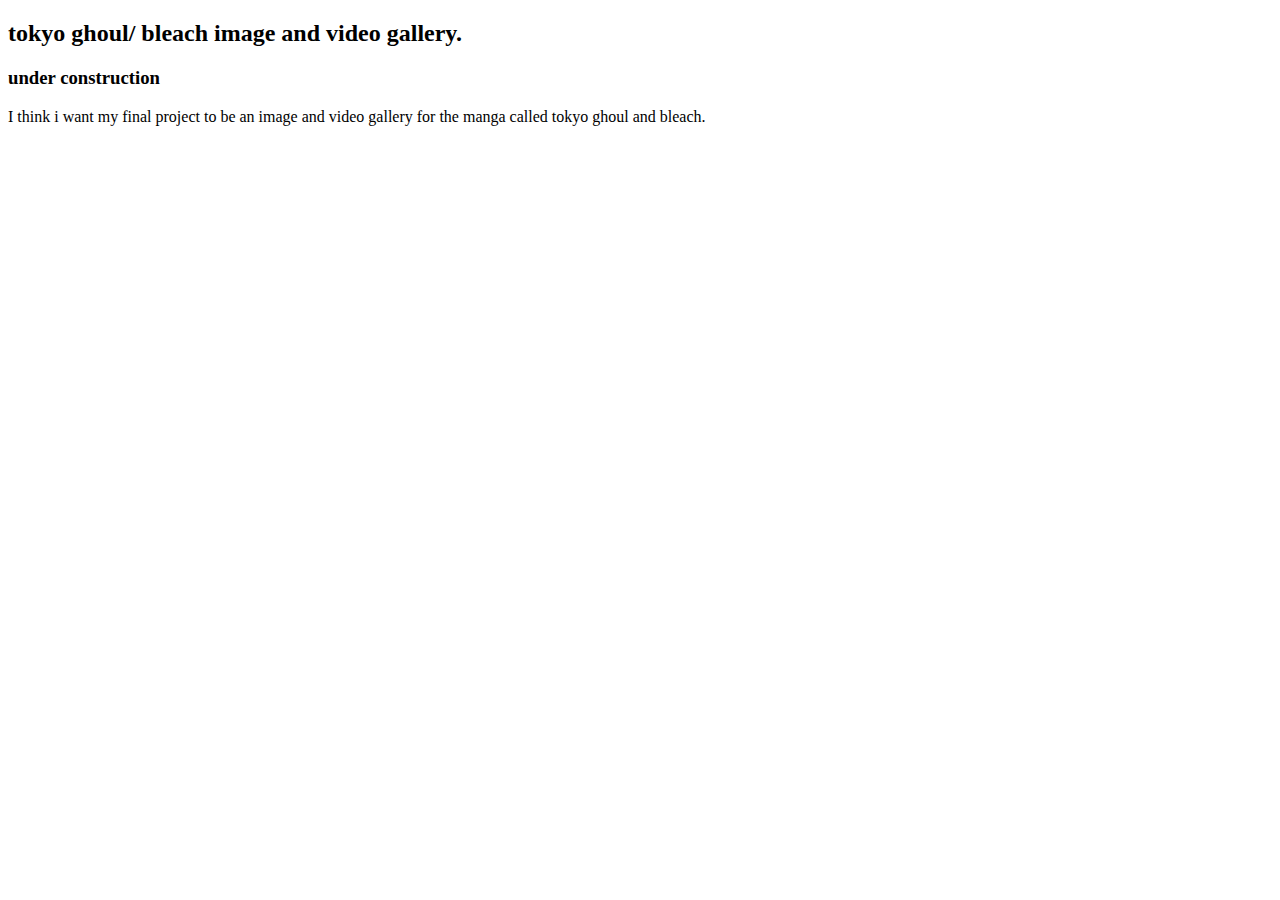
==== index.html @ e6ef3c68 "final project" ====
<!DOCTYPE html>
<html lang="en">
<head>
    <meta charset="UTF-8">
    <meta name="viewport" content="width=device-width, initial-scale=1.0">
    <title>Document</title>
</head>
<body>
    <header>
        <h2>tokyo ghoul/ bleach image and video gallery.</h2>
        <h3>under construction</h3>
    </header>
    <main>
        <p>I think i want my final project to be an image and video gallery
            for the manga called tokyo ghoul and bleach. 
        </p>
    </main>
    <footer>

    </footer>
</body>
</html>
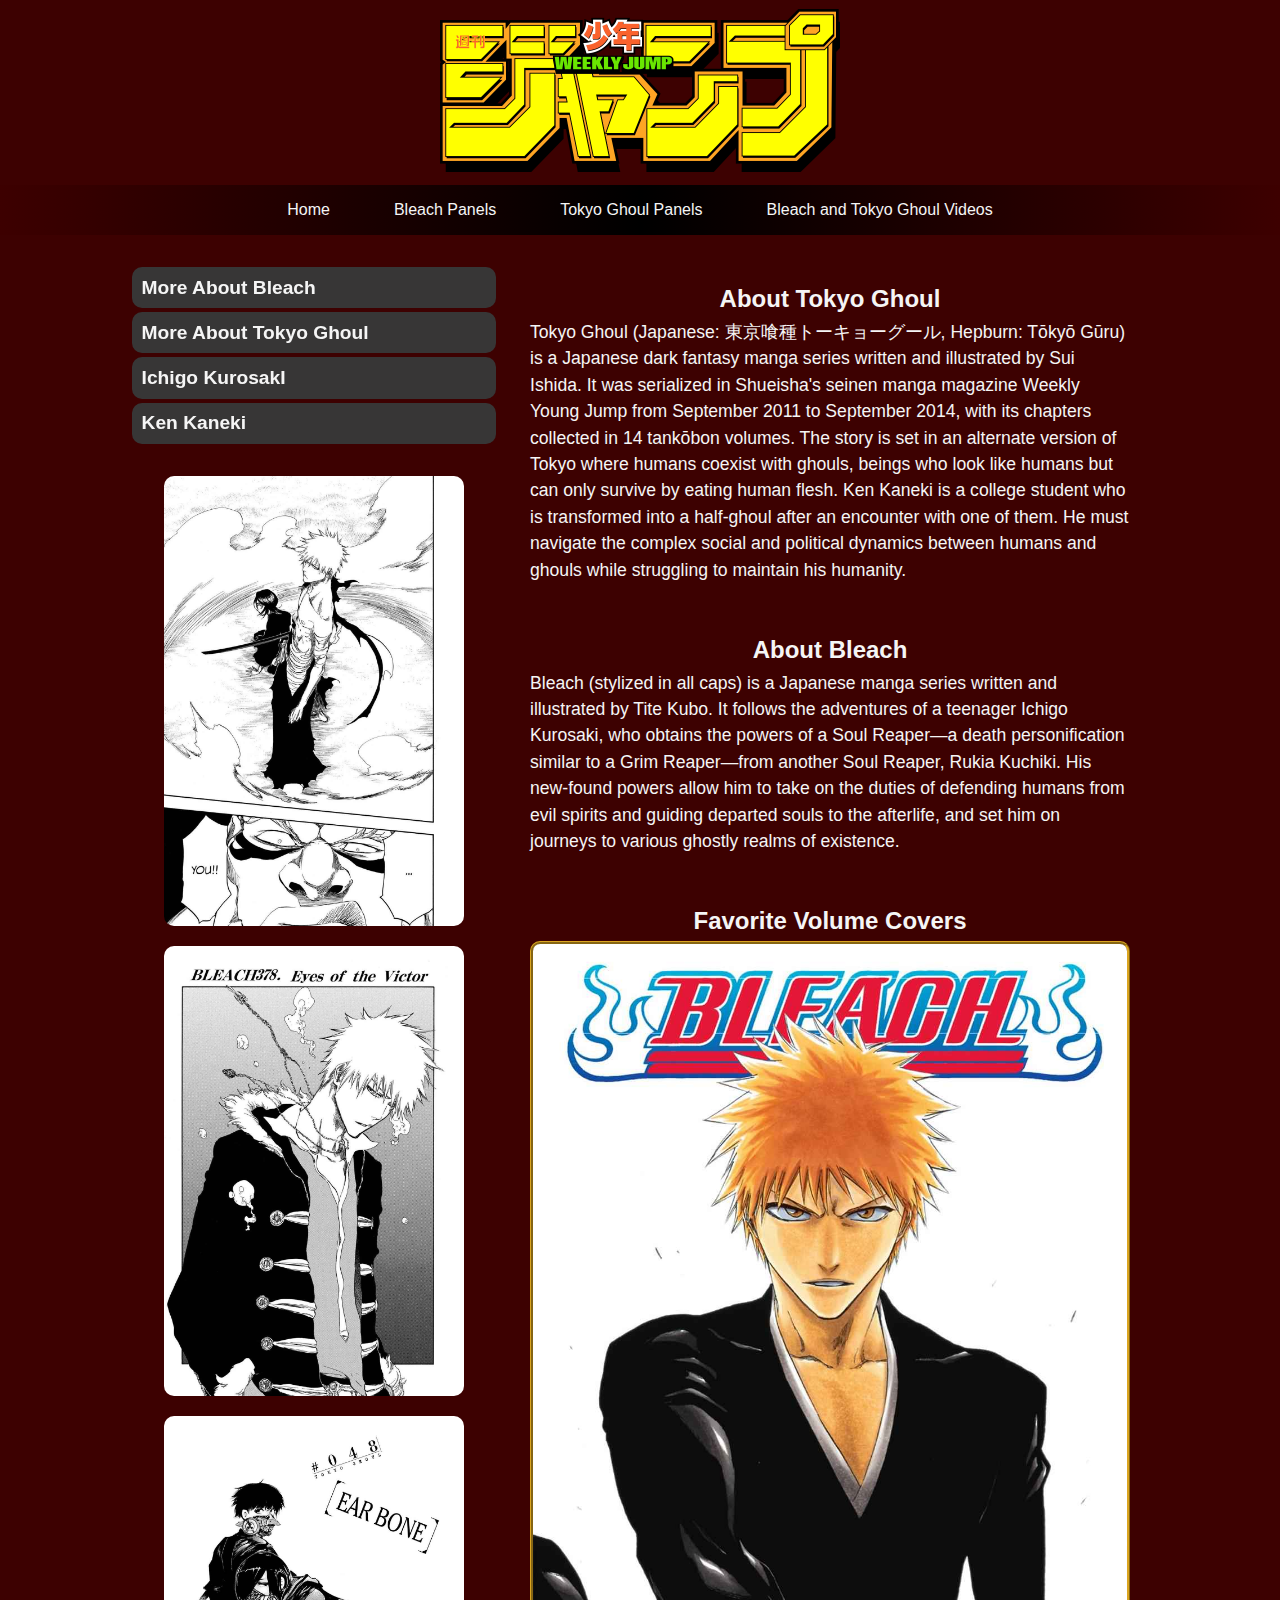
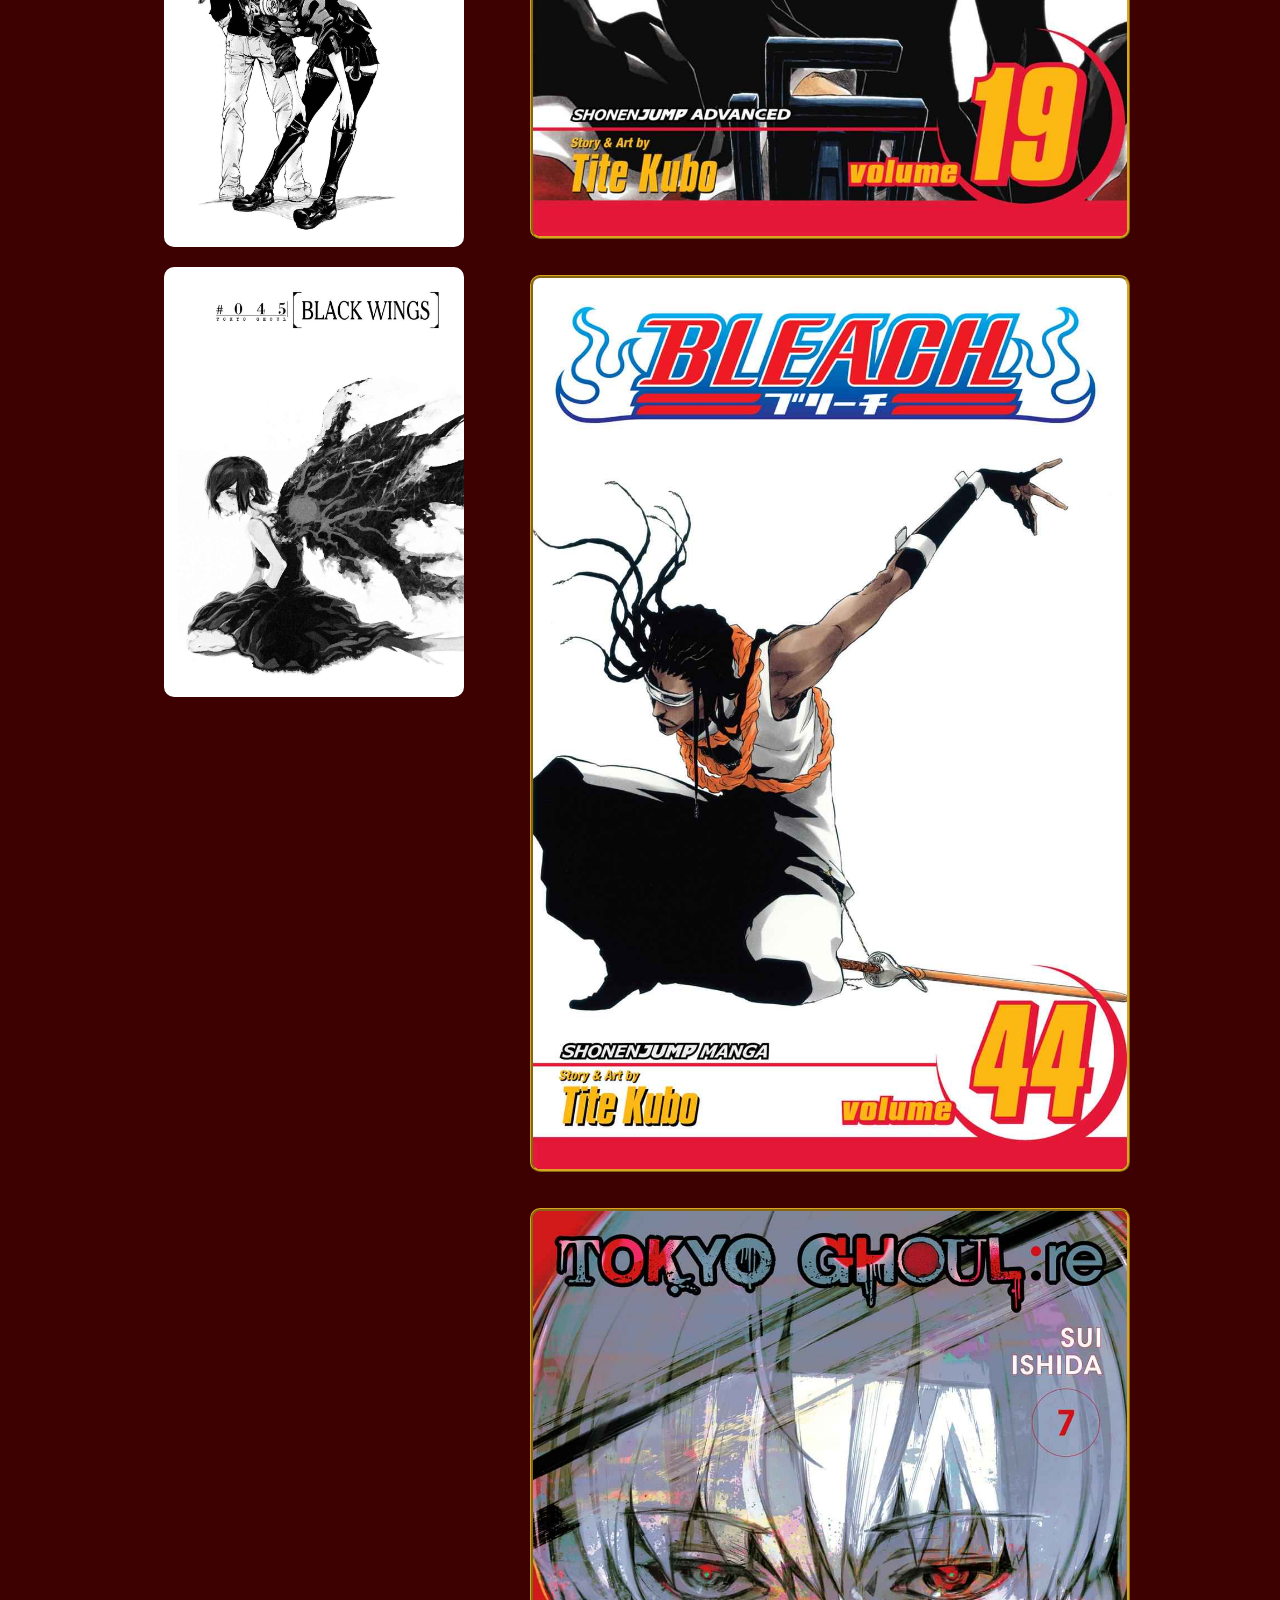
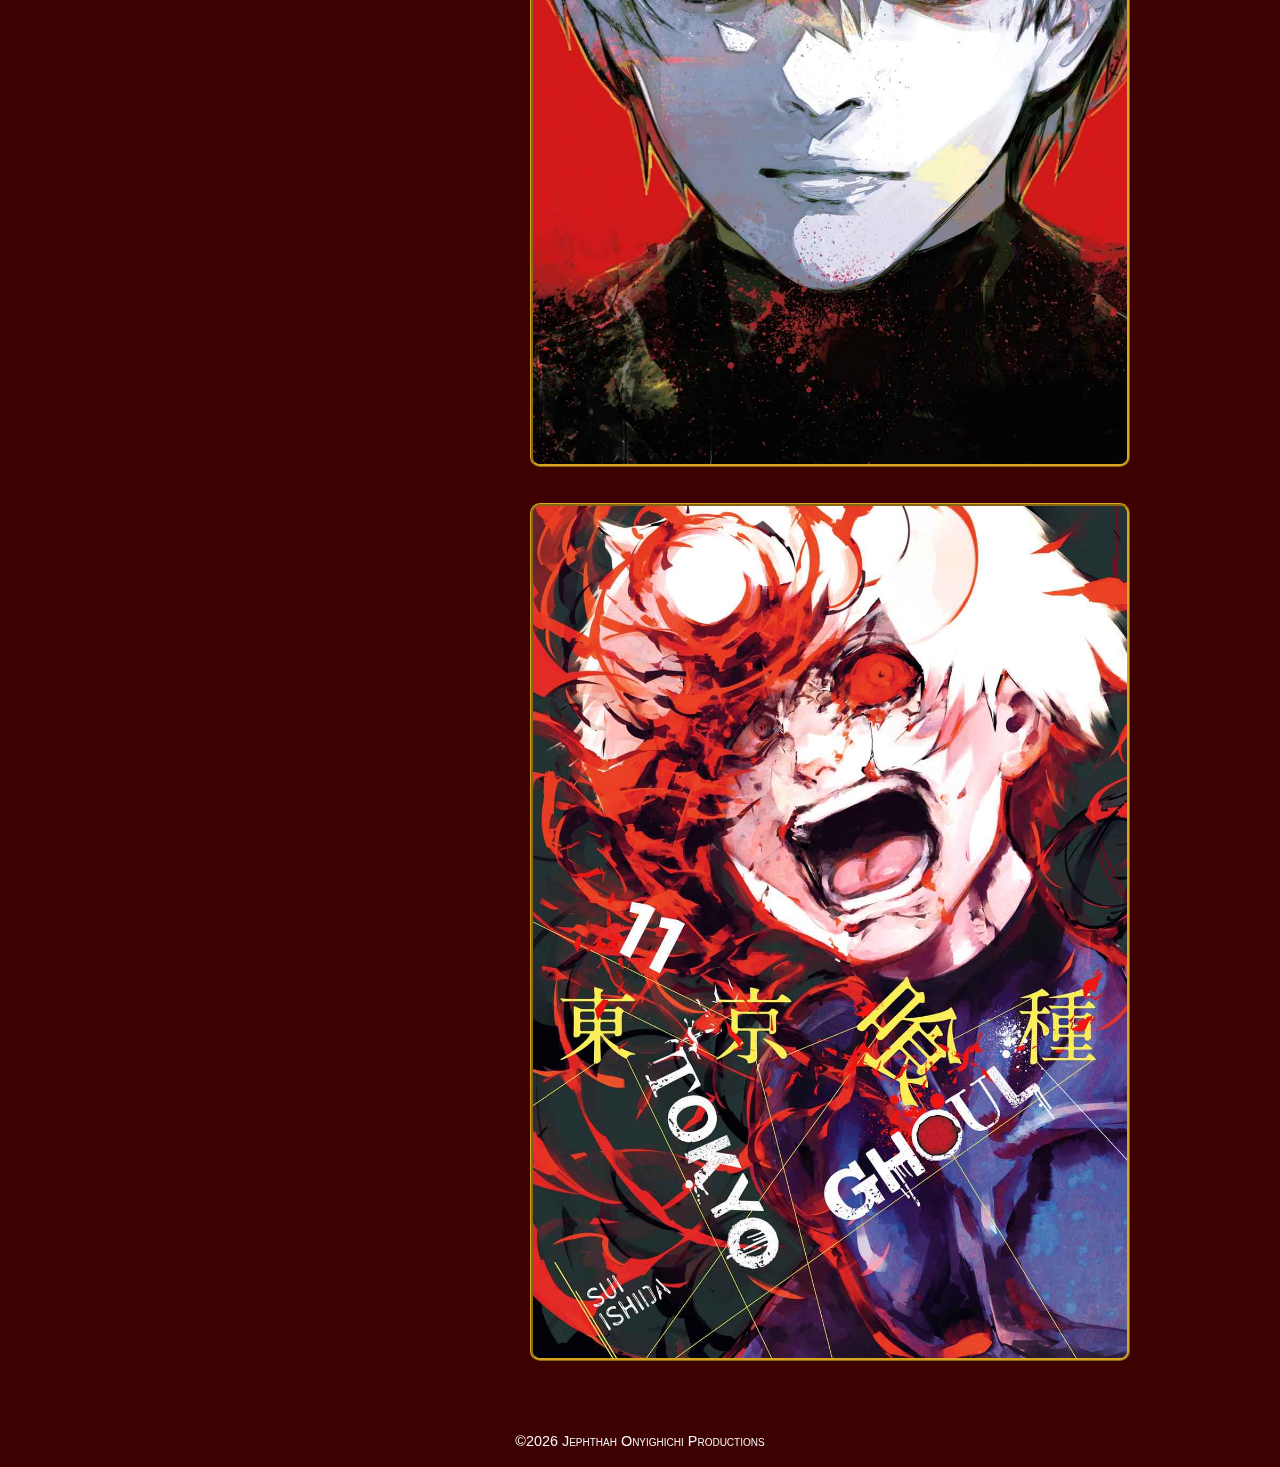
==== commit 8755d3c2: "final project and shit" ====
--- a/index.html
+++ b/index.html
@@ -2,21 +2,74 @@
 <html lang="en">
 <head>
     <meta charset="UTF-8">
+    
+
     <meta name="viewport" content="width=device-width, initial-scale=1.0">
-    <title>Document</title>
+
+    <link rel="stylesheet" href="styles/main.css">
+    <link rel="shortcut icon" href="images/800px-Weekly_Shonen_Jump_logo.svg.png" type="image/x-icon">
+    
+    <title>Bleach and Tokyo Ghoul</title>
 </head>
 <body>
     <header>
-        <h2>tokyo ghoul/ bleach image and video gallery.</h2>
-        <h3>under construction</h3>
+        <a href="index.html" title="Click Here to Return Home"><img src="images/800px-Weekly_Shonen_Jump_logo.svg.png" alt=""></a>
     </header>
+    
+    <!-- Navigation Menu -->
+    <button class="toggle-menu" id="toggle-menu" data-visible="false"></button>
+    <nav class="navmenu" id="navmenu" data-visible="false">
+        <div><a href="index.html">Home</a></div>
+        <div class="submenu">
+            <div class="submenu-button"><a href="bleachgallery.html">Bleach Panels <i class="fa-solid fa-caret-down"></i></a></div>
+            
+        </div>
+        <div class="submenu">
+            <div class="submenu-button"><a href="tggallery.html">Tokyo Ghoul Panels <i class="fa-solid fa-caret-down"></i></a></div> 
+            
+        </div>
+        <div class="submenu">
+            <div class="submenu-button"><a href="#bleach and tokyo ghoul videos">Bleach and Tokyo Ghoul Videos <i class="fa-solid fa-caret-down"></i></a></div>
+
+        </div>
+    </nav>
+
     <main>
-        <p>I think i want my final project to be an image and video gallery
-            for the manga called tokyo ghoul and bleach. 
-        </p>
+        <aside>
+            <nav class="navlist">
+                <ul>
+                    <li><a href="https://anilist.co/anime/269/Bleach/" target="_blank">More About Bleach</a></li>
+                    <li><a href="https://anilist.co/manga/63327/Tokyo-Ghoul/" target="_blank">More About Tokyo Ghoul</a></li>
+                    <li><a href="https://anilist.co/character/5/Ichigo-Kurosaki" target="_blank">Ichigo KurosakI</a></li>
+                    <li><a href="https://anilist.co/character/87275/Ken-Kaneki"  target="_blank">Ken Kaneki</a></li>
+                </ul>
+            <div class="thumbs">
+                <div><img src="images/ORA ORA ORA.JPG" alt=""></div>
+                <div><img src="images/eyes of the victor.JPG" alt=""></div>
+                <div><img src="images/ear bone - Copy - Copy.JPG" alt=""></div>
+                <div><img src="images/black wins - Copy.JPG" alt=""></div>
+            </div>
+        </aside>
+        <section>
+            <h3><a href="#about"></a>About Tokyo Ghoul</h3>
+            <p>Tokyo Ghoul (Japanese: 東京喰種トーキョーグール, Hepburn: Tōkyō Gūru) is a Japanese dark fantasy manga series written and illustrated by Sui Ishida. It was serialized in Shueisha's seinen manga magazine Weekly Young Jump from September 2011 to September 2014, with its chapters collected in 14 tankōbon volumes. The story is set in an alternate version of Tokyo where humans coexist with ghouls, beings who look like humans but can only survive by eating human flesh. Ken Kaneki is a college student who is transformed into a half-ghoul after an encounter with one of them. He must navigate the complex social and political dynamics between humans and ghouls while struggling to maintain his humanity.</p>
+            <h3><a href="#about" ></a>About Bleach</h3>
+            <p>Bleach (stylized in all caps) is a Japanese manga series written and illustrated by Tite Kubo. It follows the adventures of a teenager Ichigo Kurosaki, who obtains the powers of a Soul Reaper—a death personification similar to a Grim Reaper—from another Soul Reaper, Rukia Kuchiki. His new-found powers allow him to take on the duties of defending humans from evil spirits and guiding departed souls to the afterlife, and set him on journeys to various ghostly realms of existence.</p>
+            <h3><a href="#"></a>Favorite Volume Covers</h3>
+            <div class="volumecovers">
+                <div><img src="images/volume covers /bleach volume 19.JPG" alt=""></div>
+                <div><img src="images/volume covers /bleach volume 44.JPG" alt=""></div>
+                <div><img src="images/volume covers /tokyo ghoul re volume 7.JPG" alt=""></div>
+                <div><img src="images/volume covers /tokyo ghoul volume 11.jpg" alt=""></div>
+            </div>
+            
+
+        </section>
     </main>
     <footer>
+        <p>&copy;<span id="copyright"></span> Jephthah Onyighichi Productions</p>
+    </footer>
 
-    </footer>
+    <script src="js/scripts.js"></script>
 </body>
-</html>+</html>
--- a/styles/main.css
+++ b/styles/main.css
@@ -0,0 +1,273 @@
+* {
+    margin: 0;
+    padding: 0;
+    box-sizing: border-box;
+}
+html {
+    background-color: rgb(61, 1, 1);
+    min-height: 100%;
+}
+body {
+    position: relative;
+    font-family: 'Josefin Sans', 'Segoe UI', Tahoma, Geneva, Verdana, sans-serif;
+    font-size: 100%;
+    color: whitesmoke;
+    min-height: 100vh;
+    overflow-x: hidden;
+
+}
+header {
+    display: flex;
+    justify-content: center;
+    align-items: center;
+}
+header a img {
+    max-width: 400px;
+    margin: 1vh;
+}
+
+
+
+/* Nav Menu */
+.navmenu {
+    display: flex;
+    justify-content: center;
+    background-color: rgb(61, 0, 0);
+    background-image: linear-gradient(to right, rgb(61, 0, 0), black, rgb(61, 0, 0));
+    border-block: 1px solid rbga(255, 255, 255, .3);
+    position: sticky;
+    top: 0;
+    z-index: 999;
+    margin-bottom: 2em;
+}
+.navmenu > div {
+    flex: 0 1 max-content;
+}
+
+.navmenu a {
+    display: block;
+    text-align: center;
+    padding: 1em 2em;
+    text-decoration: none;
+    color: whitesmoke;
+}
+
+
+.submenu-content {
+    display: none;
+    position: absolute;
+    top: 100%;
+    width: 20%;
+    background-image: linear-gradient(to right, black, rgb(61, 0, 0));
+    border-inline: 1px solid rgb(61, 0, 0);
+    border-bottom: 1px solid rgb(61, 0, 0);
+}
+
+.submenu a {
+    text-align: left;
+}
+
+.submenu:hover .submenu-content {
+    display: block;
+}
+
+.toggle-menu {
+    display: none;
+    z-index: 9999;
+    background-color: transparent;
+    width: 25px;
+    aspect-ratio: 1;
+    position: absolute;
+    top: 15px;
+    left: 15px;
+    border: none;
+    background-image: url("../images/gallery/hamburger.png");
+    background-position: center;
+    background-size: contain;
+    background-repeat: no-repeat;
+}
+
+.submenu i {
+    transition: transform linear 300ms;
+}
+
+.submenu:hover i {
+    transform: rotate(180deg);
+}
+
+
+
+
+
+
+main {
+    display: flex;
+    justify-content: center;
+    gap: 1em;
+    position: relative;
+}
+aside {
+    flex: 0 1 300px;
+    
+}
+.navlist {
+    position: sticky;
+    top: 75px;
+}
+.navlist ul {
+    list-style-type: none;
+
+}
+.navlist li {
+    background-color: rgb(55, 54, 54);
+    border-radius: 10px;
+    margin-bottom: .25em;
+}
+.navlist a {
+    border-radius: 10px;
+    text-decoration: none;
+    display: block;
+    padding: .5em;
+    font-size: 120%;
+    color: whitesmoke;
+    font-weight: bold;
+    transition: all ease-in-out 300ms;
+}
+.navlist a:hover {
+    background-color: gray;
+    color: black;
+}
+.thumbs {
+    margin: 2em;
+}
+.thumbs img {
+    max-width: 300px;
+    margin-bottom: 1em;
+    border-radius: 10px;
+}
+section {
+    flex: 0 1 600px;
+    padding: 2vh;
+    display: flex;
+    flex-direction: column;
+    justify-content: center;
+    align-items: center;
+}
+section h3 {
+    text-align: left;
+    font-size: 150%;
+    margin-bottom: .25em;
+}
+section p {
+    font-size: 110%;
+    line-height: 1.5;
+    margin-bottom: 3em;
+}
+section ul {
+    margin: 0 3em;
+}
+.volumecovers img {
+    max-width: 600px;
+    border-radius: 10px;
+    border: 3px ridge goldenrod;
+    margin-bottom: 2em;
+}
+.frog img {
+    max-width: 500px;
+    border-radius: 50%;
+}
+
+footer {
+    position: sticky;
+    top: 100%;
+    padding: 2vh 0;
+}
+footer p {
+    text-align: center;
+    font-size: 90%;
+    font-variant: small-caps;
+}
+
+
+@media (max-width: 767px) {
+    header {
+        justify-content: center;
+    }
+    header a img {
+        max-width: 300px;
+        margin: 0 auto;
+    }
+
+    .toggle-menu {
+        display: none;
+    }
+
+    .navmenu {
+        display: none; 
+        flex-direction: column;
+        justify-content: flex-start;
+        position: absolute;
+        top: 0;
+        left: 0;
+        height: 100vh;
+        width: 80%;
+        padding-top: 10em;
+        transition: transform linear 300ms;
+        transform: translateX(-100%);
+    }
+
+    .toggle-menu[data-visible="true"] {
+        background-image: url("../images/gallery/closemobile.png");
+    }
+
+    .navmenu[data-visible="true"] {
+        transform: translateX(0%);
+    }
+
+    .navmenu.active {
+        display: block;
+    }
+
+    .navmenu a {
+        text-align: left;
+    }
+
+    .submenu-content {
+        position: relative;
+        top: 0;
+        width: 100%;
+    }
+
+
+
+
+    main {
+        flex-direction: column;
+    }
+    .navlist {
+        display: none;
+    }
+    aside, section {
+        flex: 1 1 100%;
+    }
+    section {
+        padding: 1em 0;
+    }
+    section div {
+        height: auto;
+    }
+    section p {
+        margin: 1em 2em;
+    }
+    .volumecovers img, .frog img, .thumbs img {
+        width: 100%;
+        border-radius: 0;
+        border: none;
+    }
+    .thumbs {
+        margin: 0;
+    }
+    .thumbs img {
+        max-width: 100%;
+    }
+}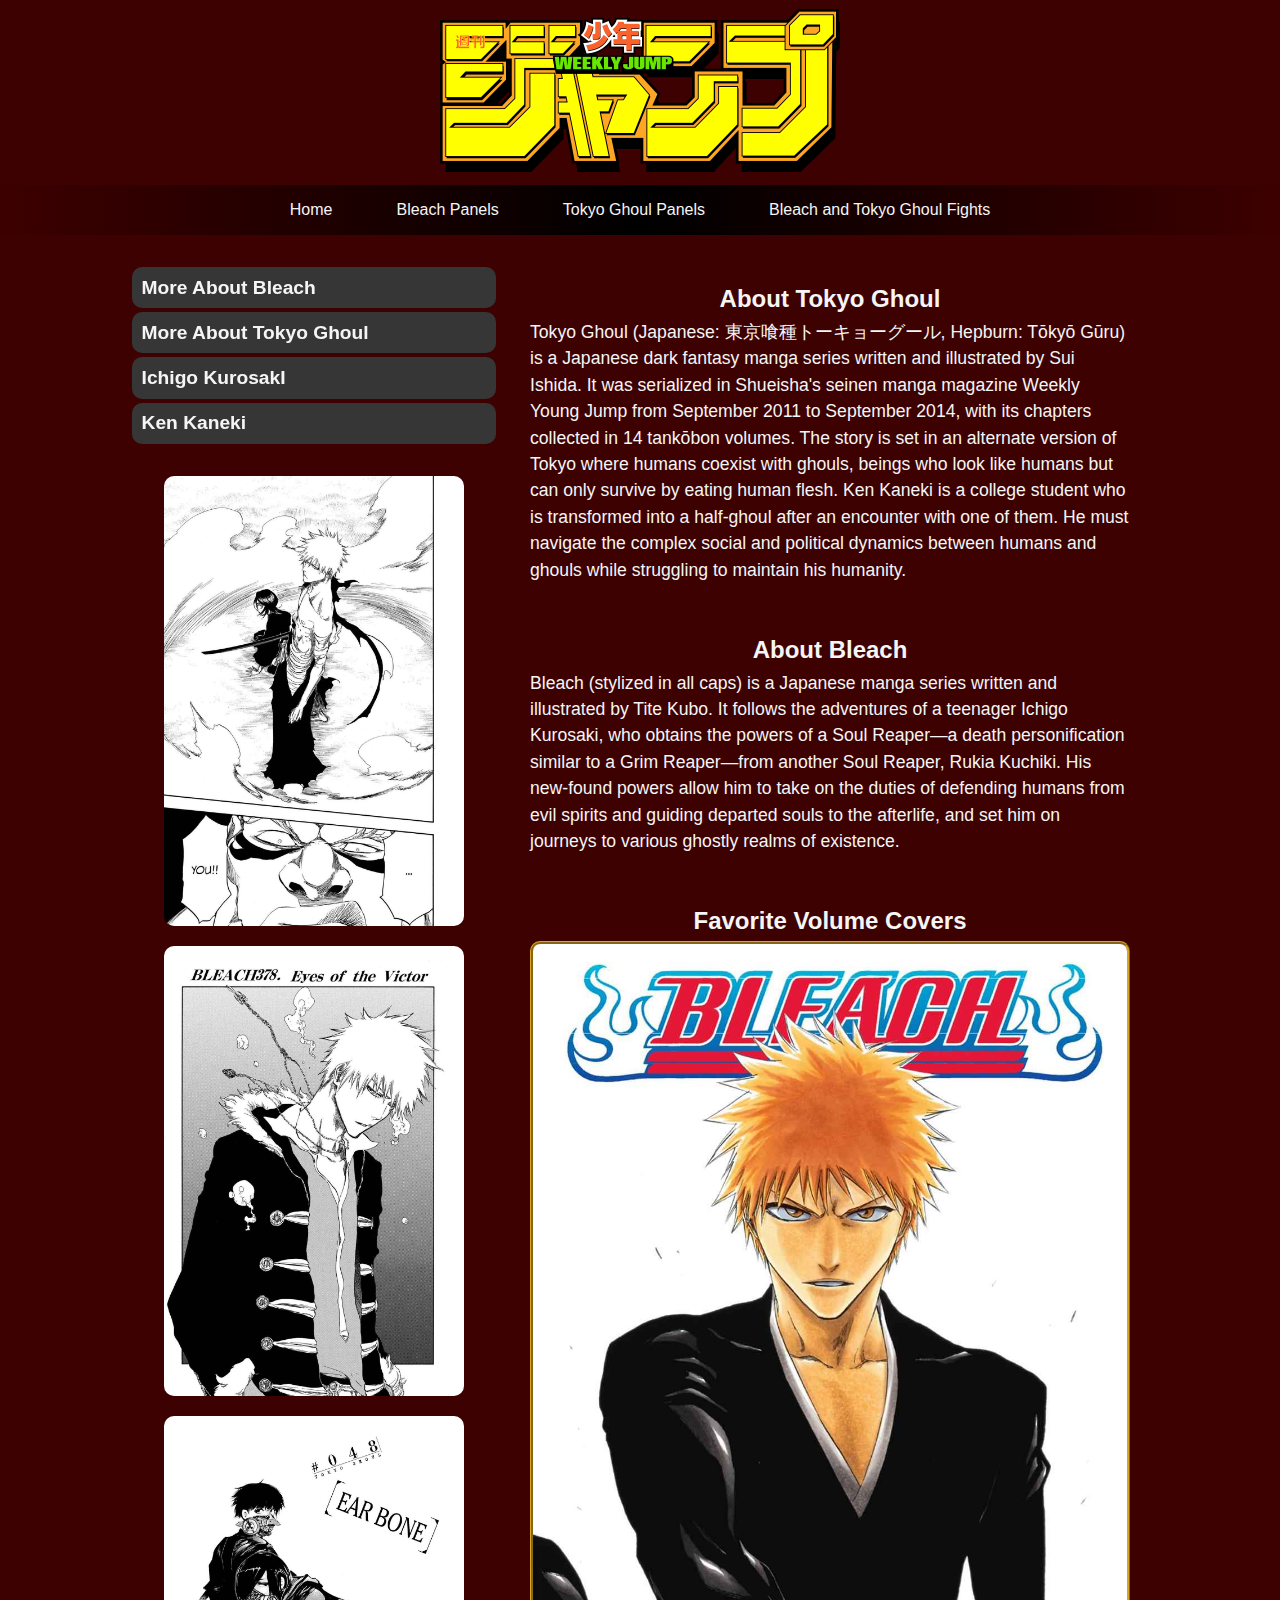
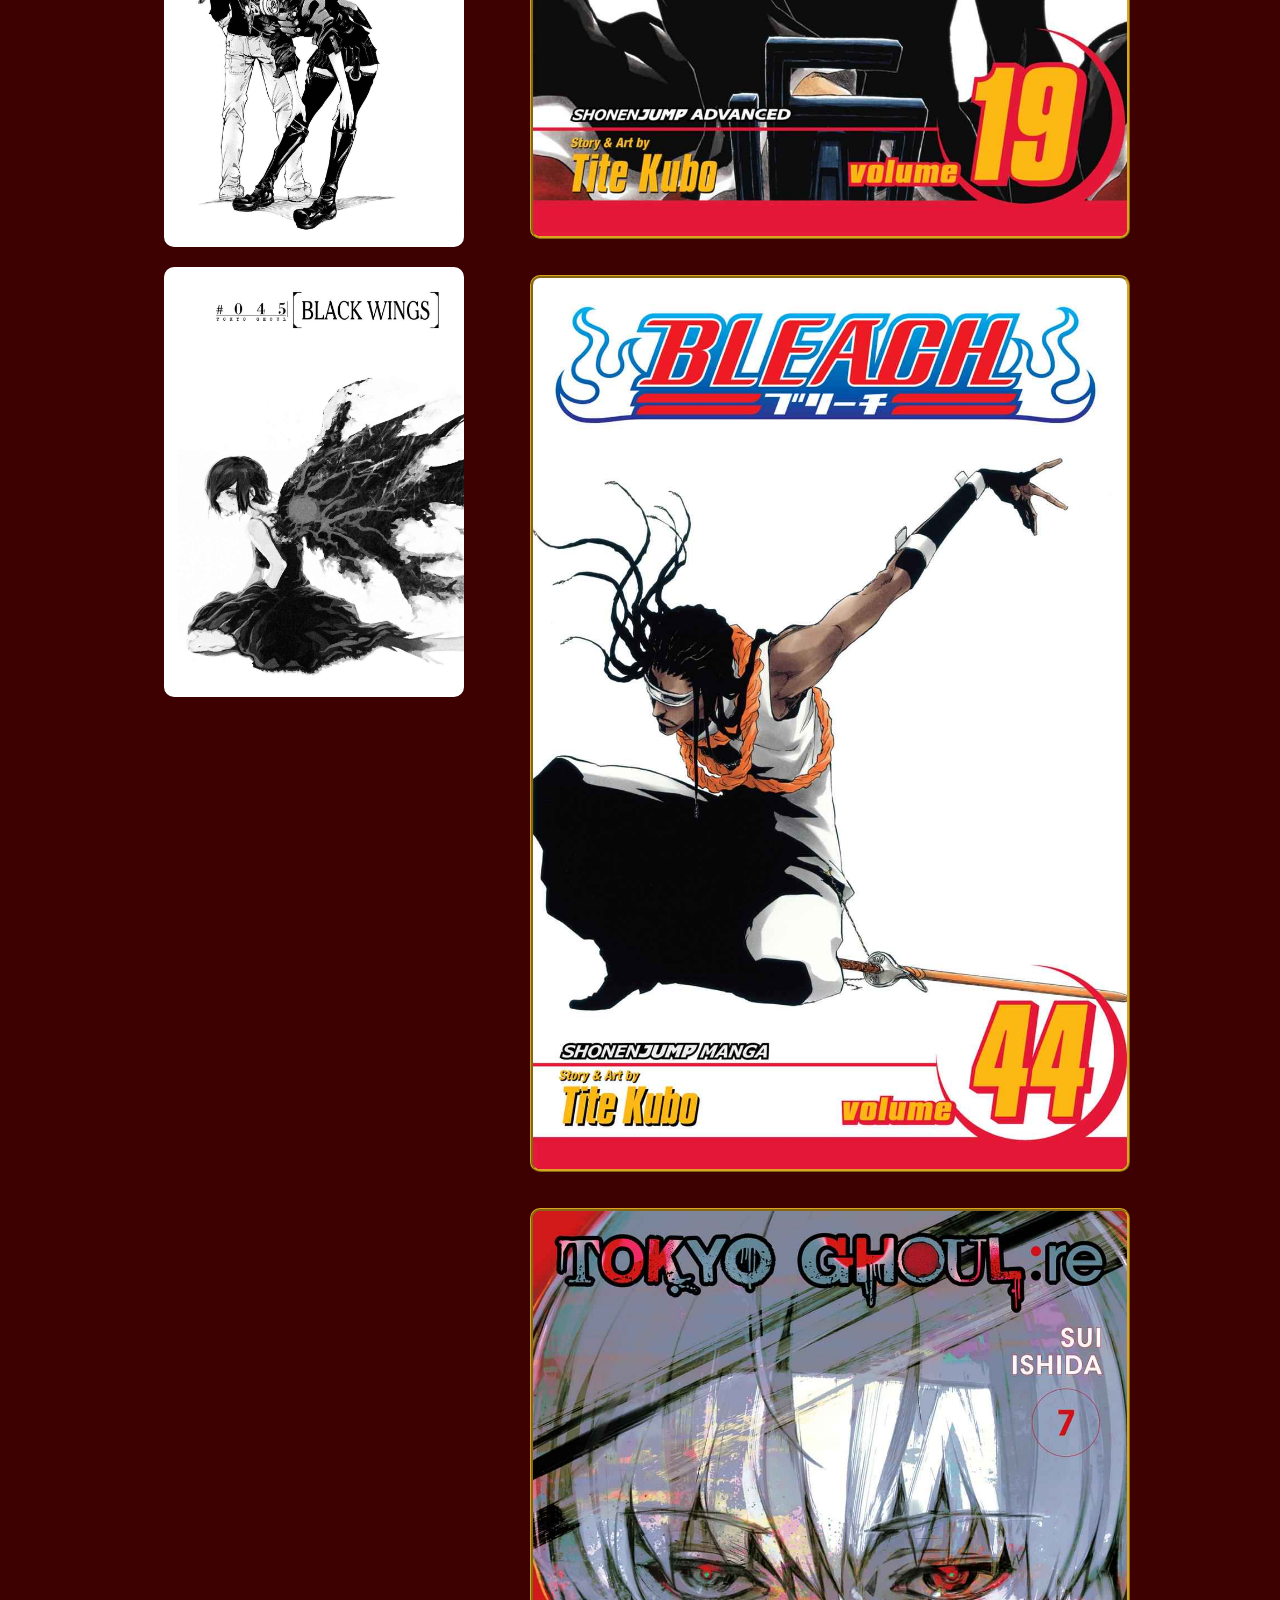
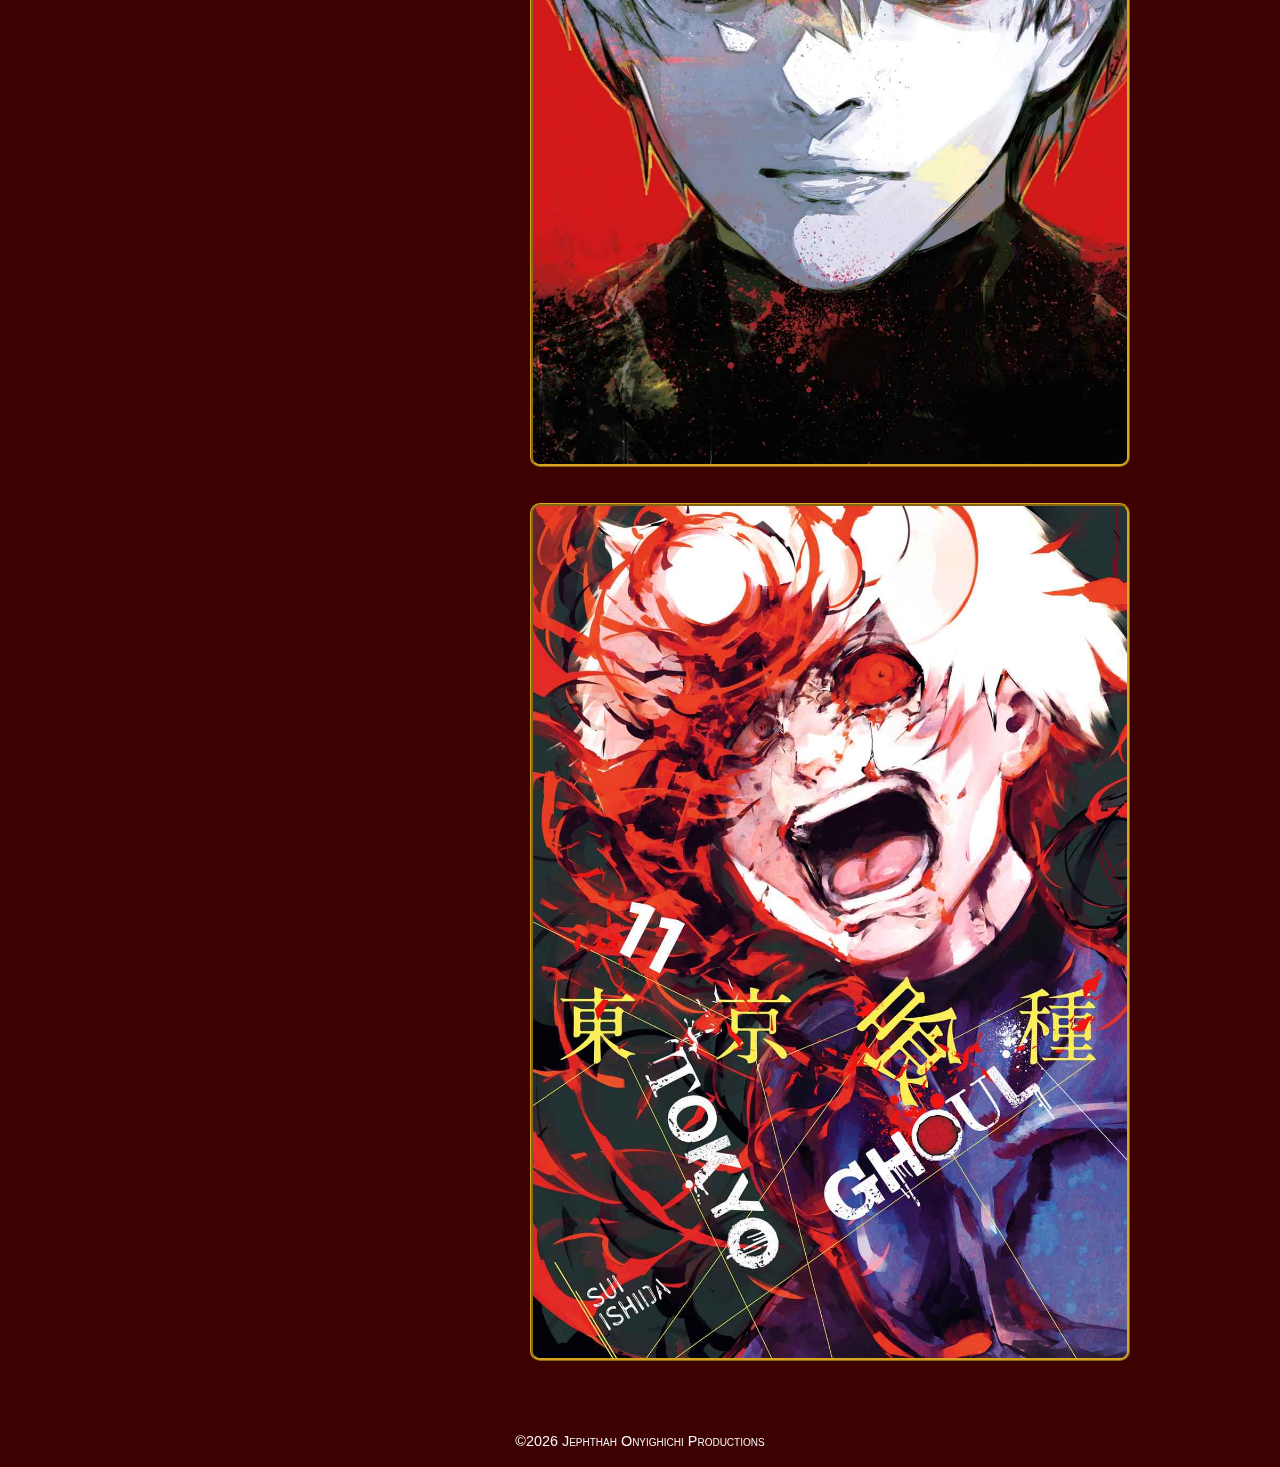
==== commit 28777776: "more updates" ====
--- a/index.html
+++ b/index.html
@@ -29,7 +29,7 @@
             
         </div>
         <div class="submenu">
-            <div class="submenu-button"><a href="#bleach and tokyo ghoul videos">Bleach and Tokyo Ghoul Videos <i class="fa-solid fa-caret-down"></i></a></div>
+            <div class="submenu-button"><a href="#bleach and tokyo ghoul videos">Bleach and Tokyo Ghoul Fights<i class="fa-solid fa-caret-down"></i></a></div>
 
         </div>
     </nav>
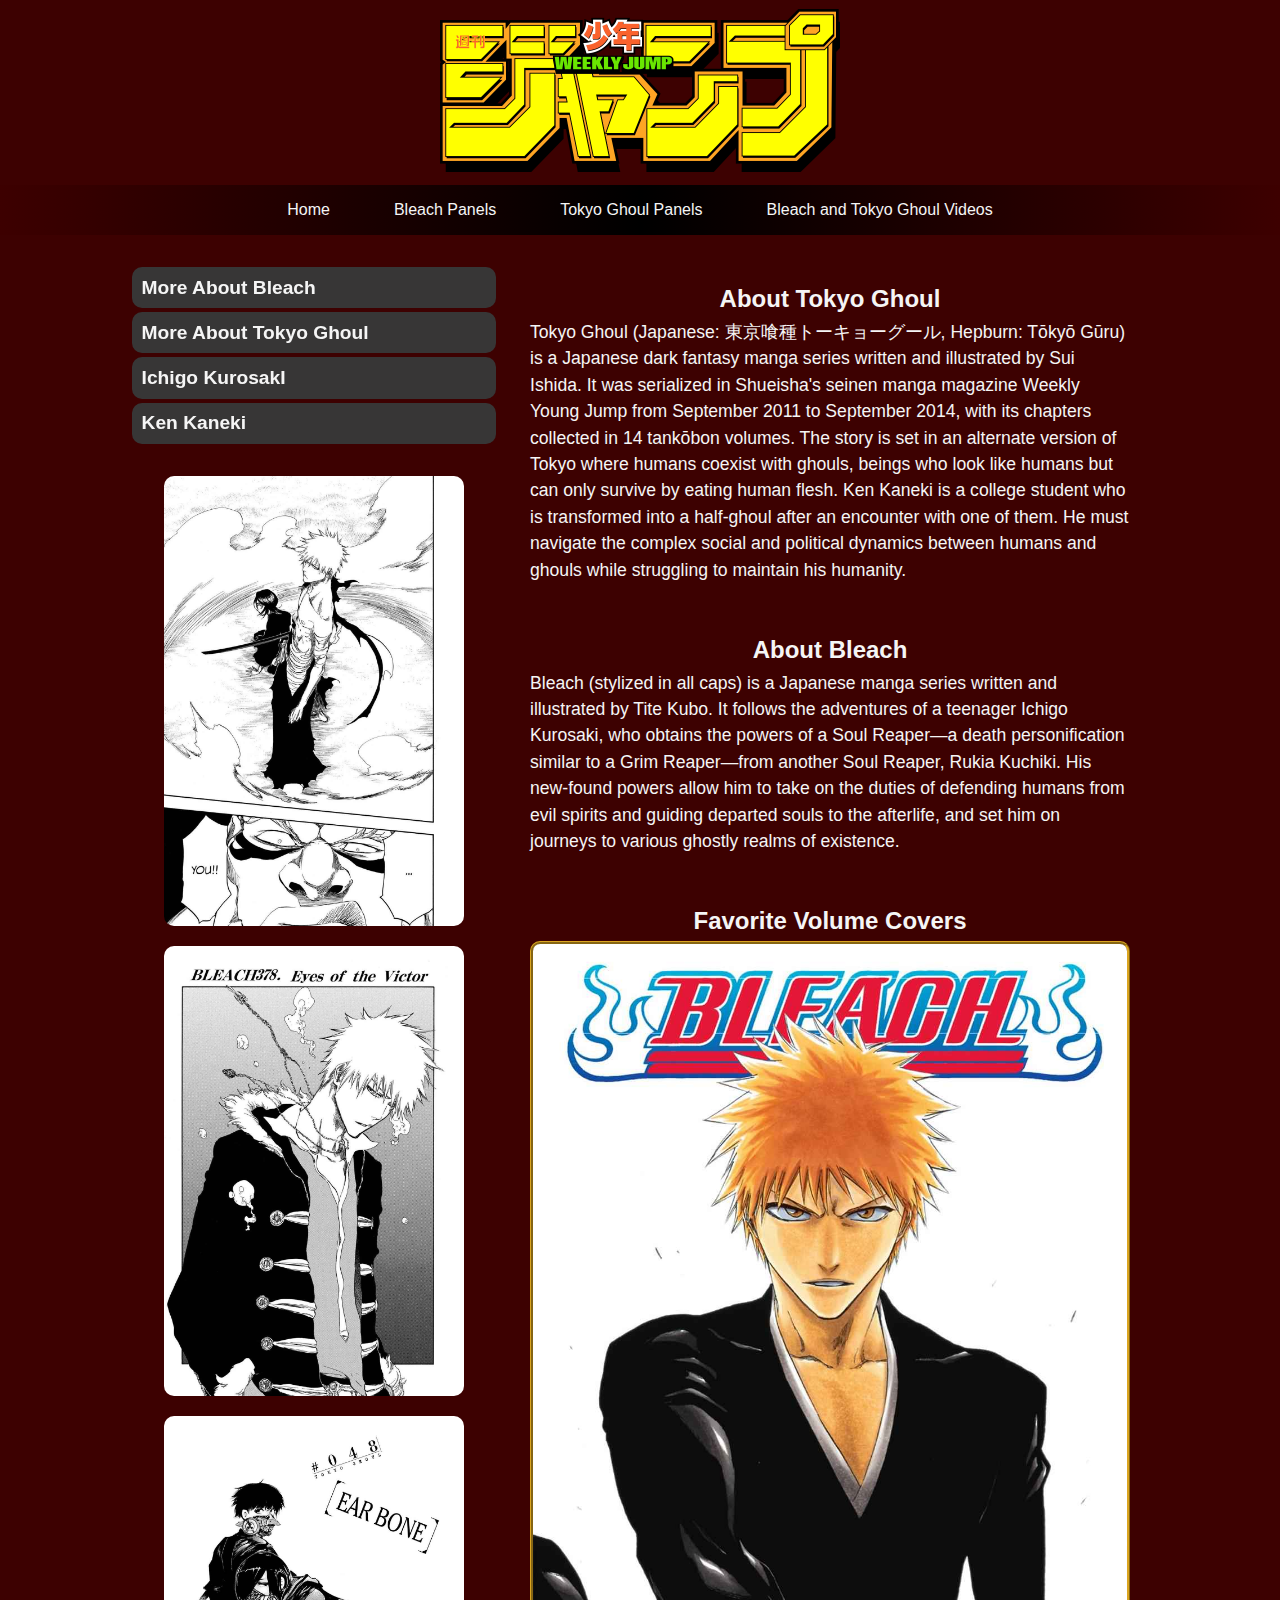
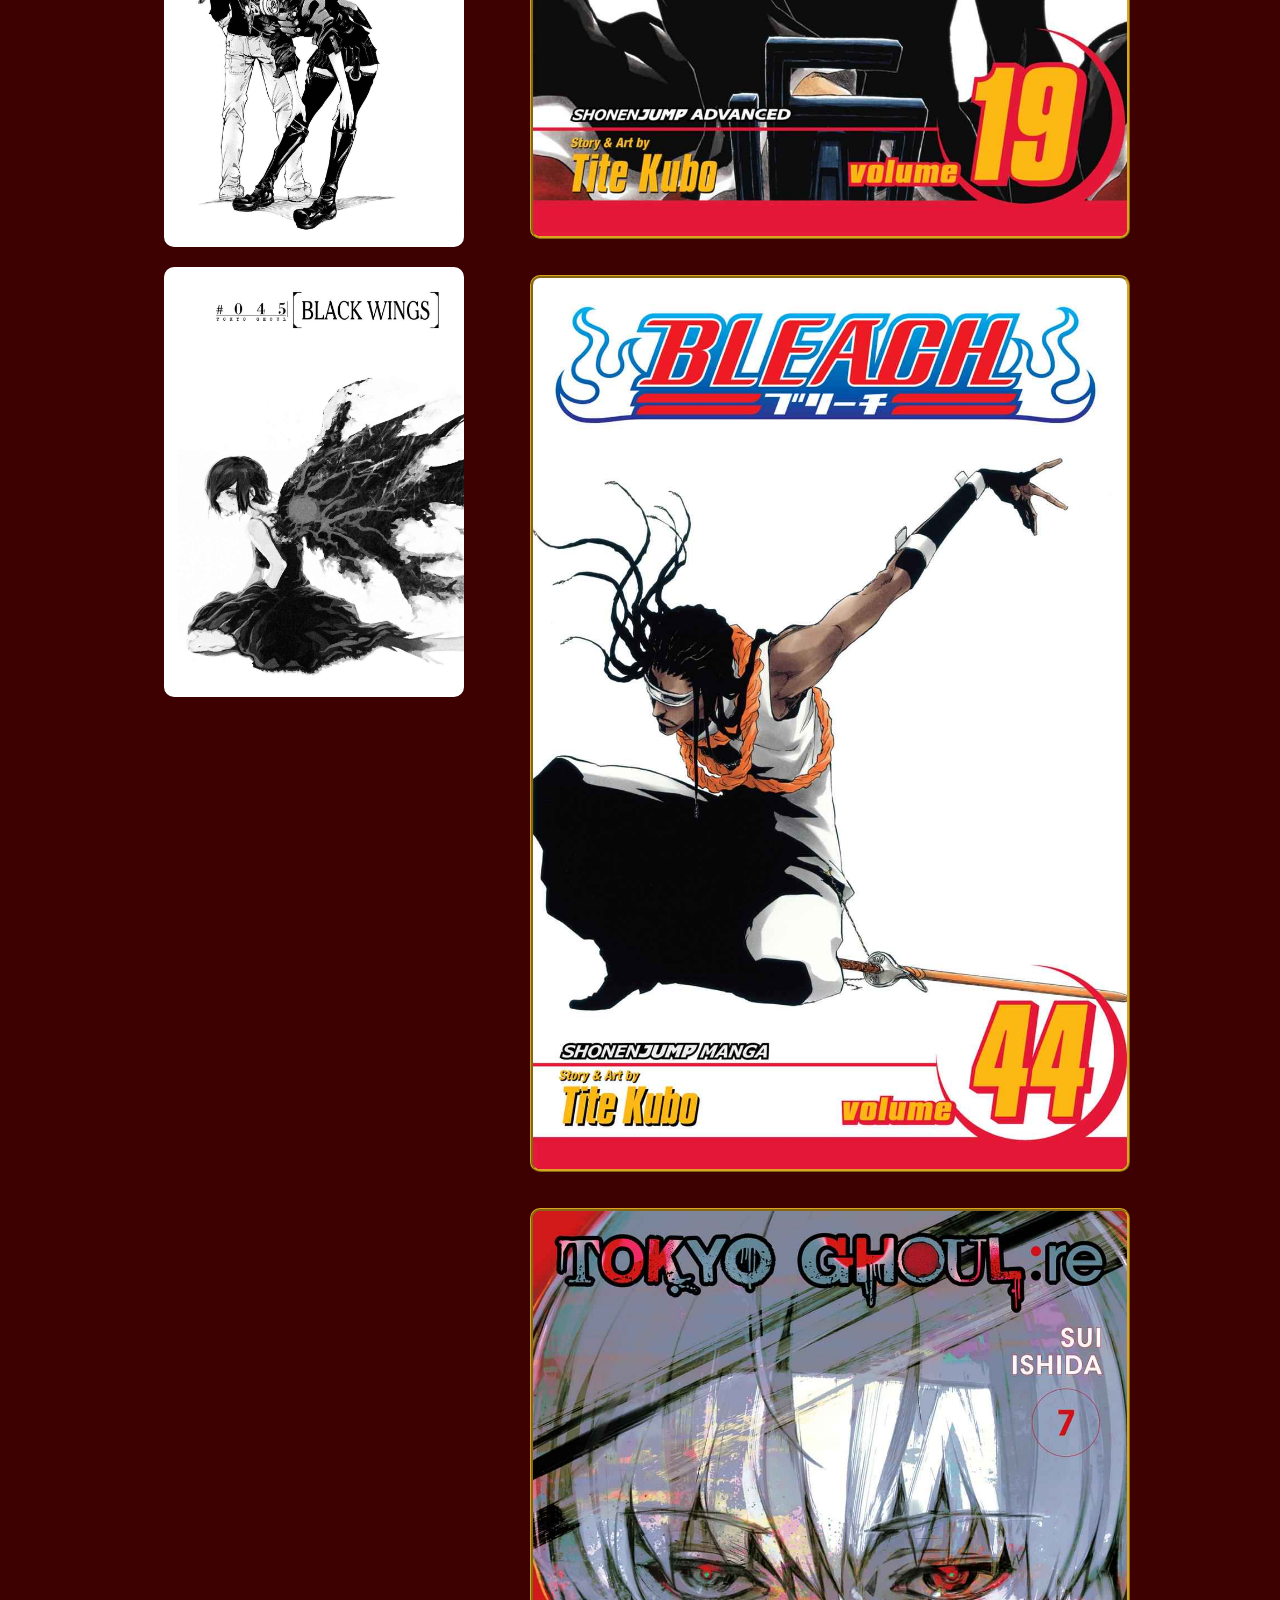
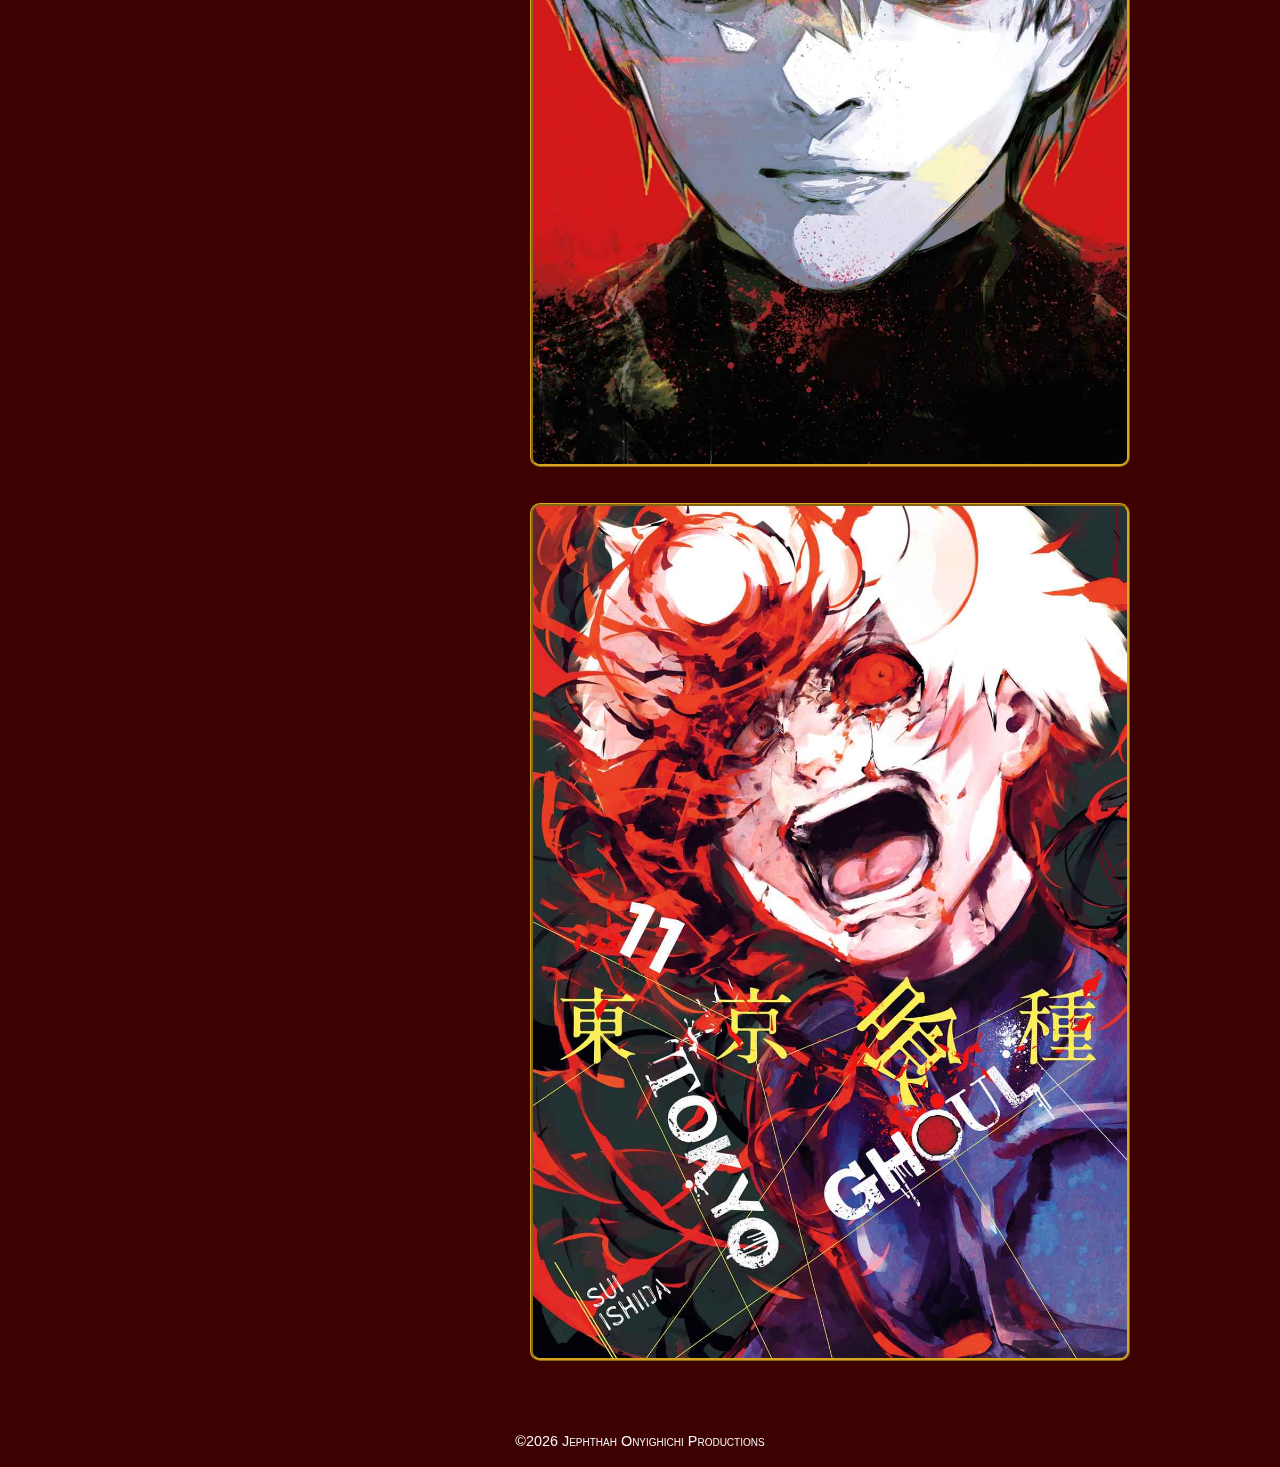
==== commit 84550dfb: "updates" ====
--- a/index.html
+++ b/index.html
@@ -29,7 +29,7 @@
             
         </div>
         <div class="submenu">
-            <div class="submenu-button"><a href="#bleach and tokyo ghoul videos">Bleach and Tokyo Ghoul Fights<i class="fa-solid fa-caret-down"></i></a></div>
+            <div class="submenu-button"><a href="videos.html">Bleach and Tokyo Ghoul Videos<i class="fa-solid fa-caret-down"></i></a></div>
 
         </div>
     </nav>
